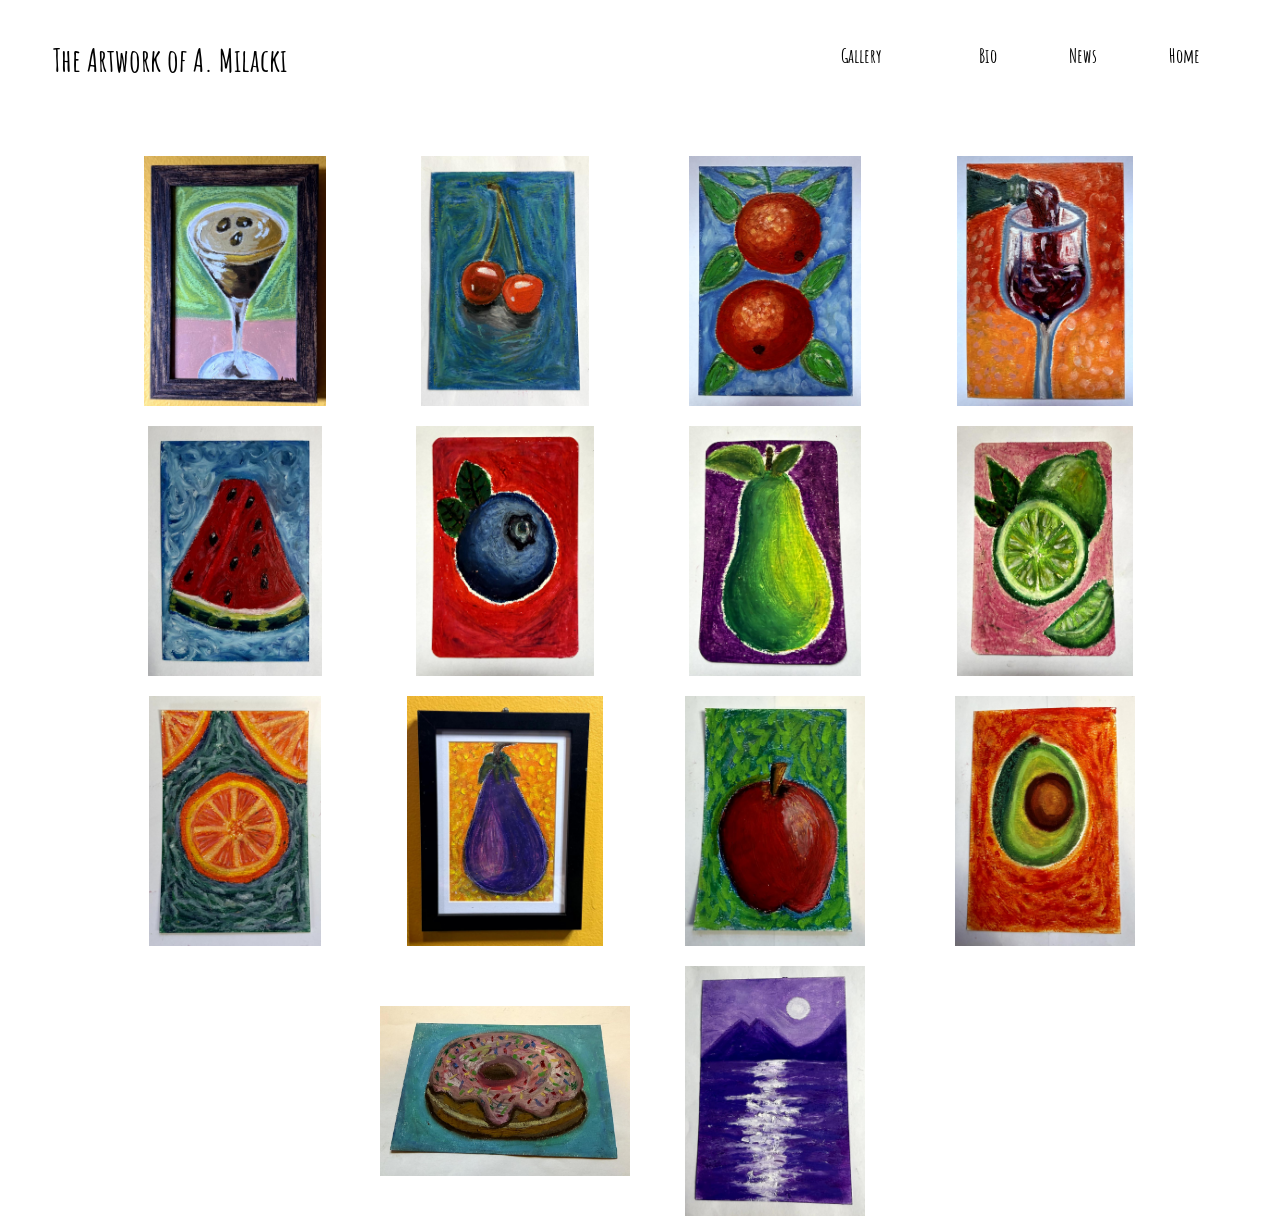
==== images/oil_pastel_drawings/index.html @ 972ff5c6 "Added pages for gallery" ====
<!doctype html>
<html lang="en">
  <head>
    <meta charset="UTF-8" />
    <meta name="viewport" content="width=device-width, initial-scale=1.0" />
    <link rel="stylesheet" href="../../scripts/main.css" />
    <script src="../../scripts/index.js" defer></script>
    <title>Oil and Pastels</title>
  </head>
  <style>
    @import url("https://fonts.googleapis.com/css2?family=Amatic+SC:wght@400;700&family=Caveat:wght@400..700&family=Goldman:wght@400;700&family=Pacifico&display=swap");
  </style>
  <body class="body">
    <header>
      <div><h1>The Artwork of A. Milacki</h1></div>
      <nav>
        <ul>
          <li><a href="../../gallery.html">Gallery</li>  
          <li><a href="../../bio.html">Bio</a></li>
          <li><a href="../../contact.html">News</a></li>
          <li><a href="../../index.html">Home</a></li>
        </ul>
      </nav>
    </header>
    <div class="container">
      <div class="wrapper">
        <div id="photoGrid" class="slides">
          <img src="Oil_Pastel 1.jpg">
          <img src="Cherry cover .jpg">
          <img src="Oil_Pastel 2.jpg"> 
          <img src="Oil_Pastel 3.jpg"> 
          <!-- <img src="Oil_Pastel 4.jpg">  -->
          <img src="Oil_Pastel 5.jpg"> 
          <!-- <img src="Oil_Pastel 6.jpg">  -->
          <img src="Oil_Pastel 7.jpg"> 
          <img src="Oil_Pastel 8.jpg"> 
          <img src="Oil_Pastel 9.jpg"> 
          <img src="Oil_Pastel 10.jpg"> 
          <img src="Oil_Pastel 11.jpg"> 
          <img src="Oil_Pastel 12.jpg"> 
          <img src="Oil_Pastel 13.jpg"> 
          <!-- <img src="Oil_Pastel 14.jpg">  -->
          <img src="Oil_Pastel 15.jpg"> 
          <img src="Oil_Pastel 16.jpg"> 

        </div>
      </div>
      <div class="modalContainer">
        <div id="modalSlider" class="modal"></div>
      </div>
    </div>
  </body>
</html>
---- scripts/main.css ----
body {
    /* margin-left: 45px;
    margin-right: 45px; */
    background-color: white;
    /* f4c430 ffd700 */
    /* background-image: url(images/stars.jpg); */
    /* background-size; */

}

a {
   text-decoration: none;
   color:white;
}

li::after {
   content: "|";
   margin-left: 1.5rem;
}

header {
    display: flex;
    justify-content: space-between;
    padding-top: 10px;
    padding-bottom: 10px;
    background-color: #ffffffd3;
    padding-left: 45px;
    padding-right: 45px;
    font-family: "Amatic SC", sans-serif;
    
    

}

nav ul {
    display: flex;
    gap: 25px;
    font-size: 25px;
    list-style-type: none;
    
    
    
}

nav a {
    text-decoration: none;
    color: black;
    font-weight: 700;
}

nav a:hover {
    color: rgb(255, 2, 2);
}
.head-container {
   margin: 0 auto;
   height: 100%;
   padding-top:10px;
   padding-left: 20px;
   padding-right: 20px;
   padding-bottom: 0;
   background-color: hsla(0, 2%, 10%, 0.75);
   display: flex;
   justify-content: space-between;
   align-items: end;
   font-family: Arial, Helvetica, sans-serif;
}

.head-container p {
   color: white;
   font-size: 1.25rem;
}

.head-container ul, li{
   font-size: 1.25rem;
   display: flex;
   margin-left: 20px;
   color: white;
   list-style:none;
}

/* h1 {
    font-size: 4rem;
    text-align: center;
    color: hwb(0 71% 29% / 0.787);
    font-family: 'Segoe UI', Tahoma, Geneva, Verdana, sans-serif;
} */

.container {
    display: grid;
    grid-template-columns: repeat(auto-fill, minmax(300px, 1fr));
    margin-bottom: 100px;
    justify-items: center;
}

.wrapper {
    position: absolute;
    width: 90vw;
    margin: 0 auto;
    display: grid;
    margin-bottom: 25px;
    margin-top:30px;
} 

.slides {
    padding: 4px 4px;
    display: block;
    align-items: center;
    display: flex;
    justify-content: center;
    align-items: center;
    flex-wrap: wrap;
}

.slides img:hover {
   box-shadow: 0 0 15px 5px rgba(232, 248, 5, 0.918);
   /* outline:5px solid rgb(0, 9, 22); */
   /* outline-offset: -5px; */
 }  

.slides img {
    Margin: 10px;
    align-items: center;
    height: 250px;
    width: 250px;
    object-fit:scale-down;
    cursor: pointer;
}

.grayout {
    left: 0px;
    top: 0px;
    height: 100%;
    width: 100%;
    background-color: black;
    opacity: 0.5;
    z-index: 100;
    filter: grayscale(1);
 }

 .modal {
    position: fixed;
    top: 50%;
    left: 50%;
    transform: translate(-50%, -50%);
    z-index: 200;
    display: none;
    
 }

 .modal img {
    margin: auto;
    width: auto;
    height: 70vh;
    border-radius: 10px;
 }

 .showModal {
    display: block;
 }

 #leftButton{
    position: absolute;
    z-index: 300;
    top: 50%;
    transform: translateY(-0%);
    transform: translateX(10%);
    left: 0;
    border:none;
    opacity: .7;
    border-radius: 100%;
    padding: 5px 15px;
    font-size: 2rem;
    color: white;
    background-color: hsla(240, 7%, 46%, 0.50);
    cursor: pointer;
 }

 #rightButton{
    position: absolute;
    z-index: 300;
    top: 50%;
    transform: translateY(-50%);
    transform: translateX(-10%);
    right: 0;
    border: none;
    border-radius: 100%; 
    padding: 5px 15px;
    opacity: .7;
    font-size: 2rem;
    color: white;
    background-color: hsla(240, 7%, 46%, 0.50);
    cursor: pointer;
 }

 #exitButton{
    position: absolute;
    z-index: 300;
    top: 0;
    right: 0;
    transform: translateY(10%);
    transform: translateX(-10%);
    border-radius: 100%;
    padding: 2px;
    padding-left: 5px;
    padding-right: 5px;
    font-size: 1.5rem;
    color: rgb(248, 4, 4);
    opacity:0.3;
    cursor: pointer;
 }

 #exitButton:hover {
    transform:scale(150%) translateX(-20%);
    opacity: 1;  
 }

 #leftButton:hover, #rightButton:hover {
    background-color: hsla(0, 0%, 79%, 0.809);
    color: black;
    opacity: 1;
 }


 @media screen and (max-width: 768px) {
   
   h1 {
      font-size: 2rem;
   }

   .head-container ul, li{
      font-size: .75rem;
   }
   .slides {
      justify-content: center;
}

   .slides img {
      width: 50vw;
      height: auto;
   }
   
   #leftButton, #rightButton, #exitButton {
      font-size: .75rem;
   }

   .modal img {
      width: 60vw;
      height: auto;
   } 

  }
 @media screen and (max-width: 1230px)   {
    
   .slides {
      justify-content: space-around;
   }
   #leftButton, #rightButton, #exitButton {
      font-size: 1.5rem;
   }
   
   .modal img {
      width: 80vw;
      height: auto;
   }
}
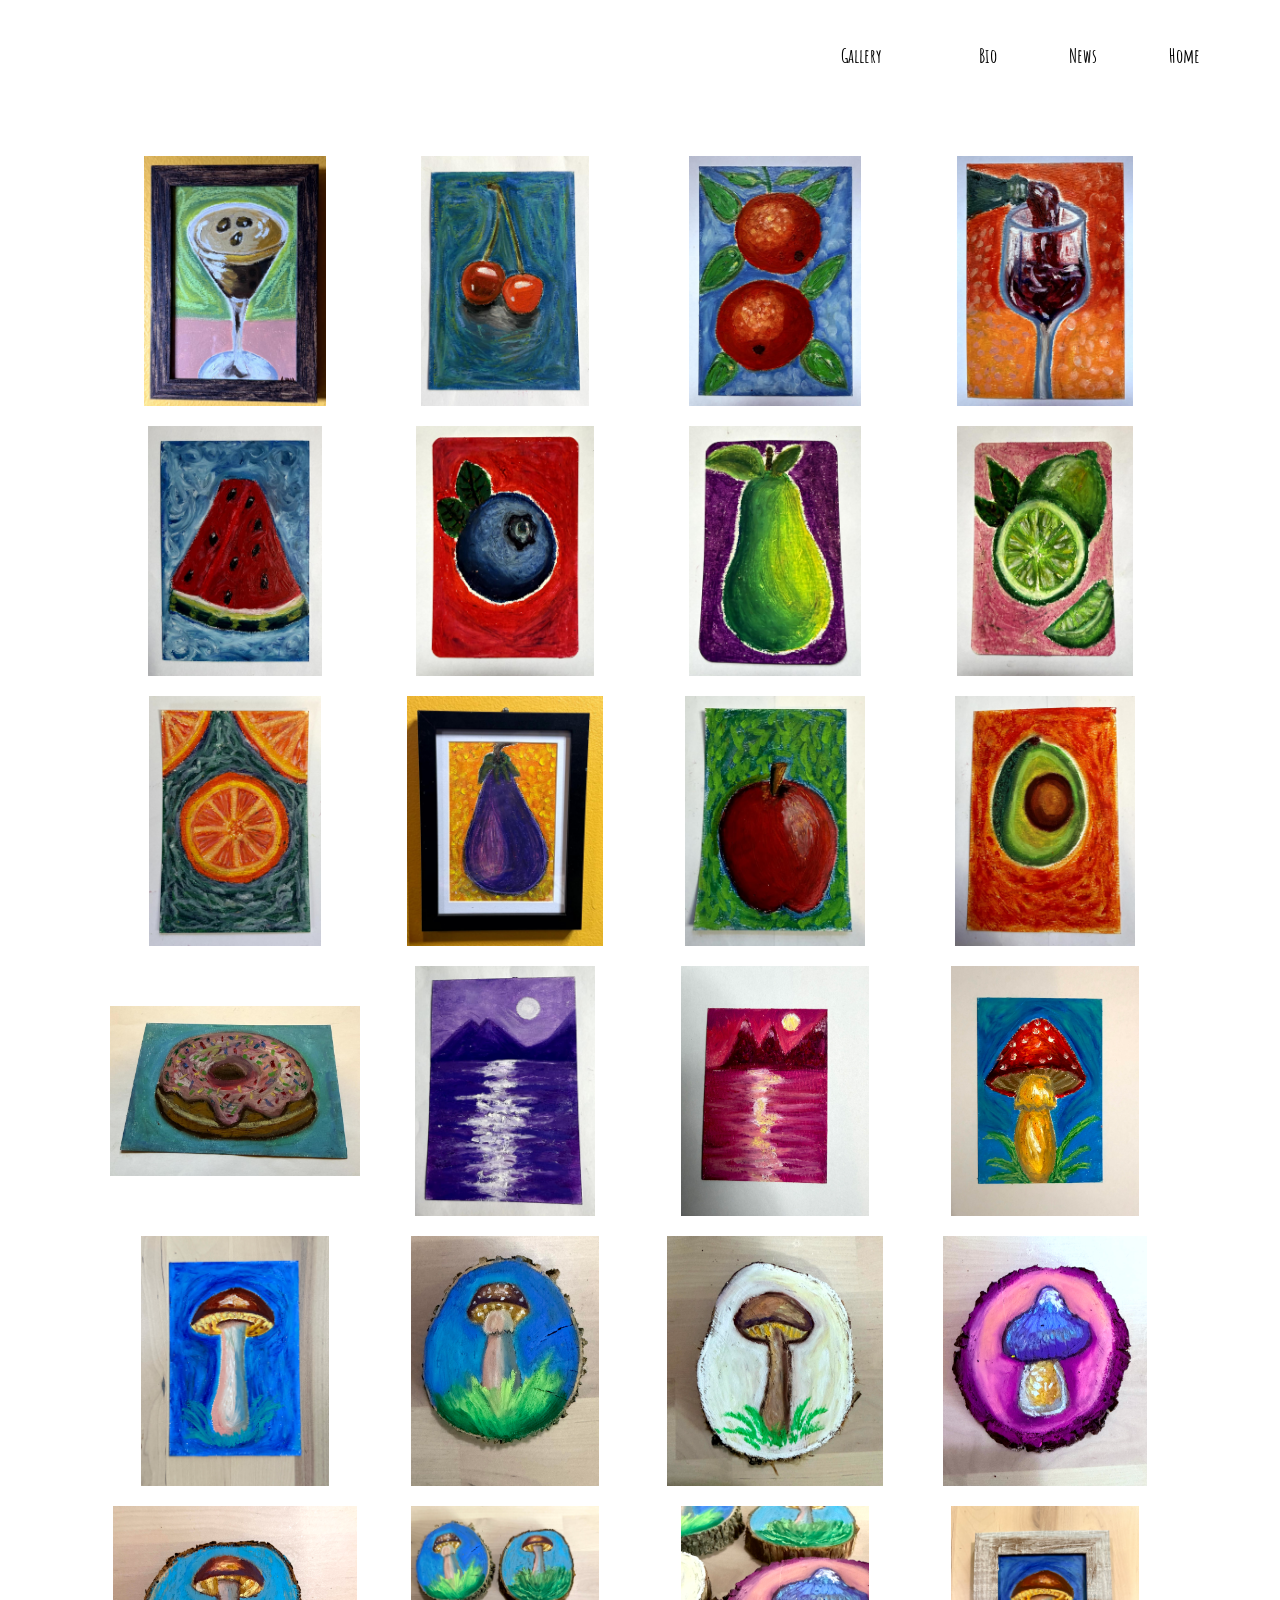
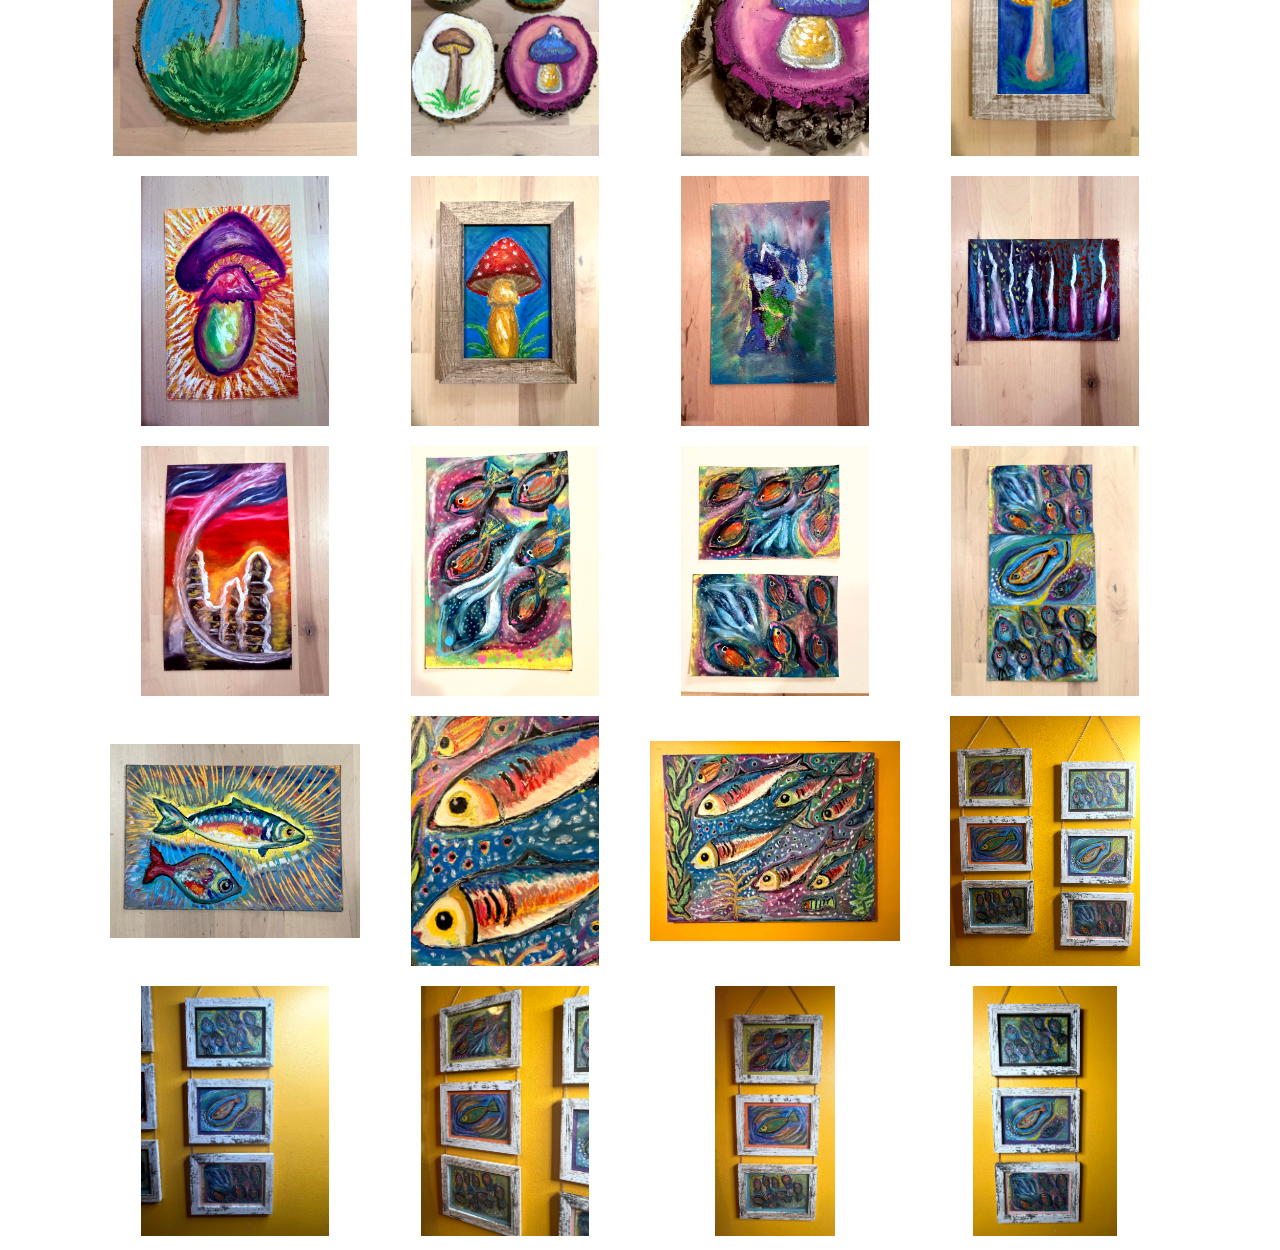
==== commit d5e860b0: "Added Media queries and images" ====
--- a/images/oil_pastel_drawings/index.html
+++ b/images/oil_pastel_drawings/index.html
@@ -12,7 +12,7 @@
   </style>
   <body class="body">
     <header>
-      <div><h1>The Artwork of A. Milacki</h1></div>
+      <div><h1><a href="index.html">The Artwork of A. Milacki</a></h1></div>
       <nav>
         <ul>
           <li><a href="../../gallery.html">Gallery</li>  
@@ -41,7 +41,34 @@
           <img src="Oil_Pastel 13.jpg"> 
           <!-- <img src="Oil_Pastel 14.jpg">  -->
           <img src="Oil_Pastel 15.jpg"> 
-          <img src="Oil_Pastel 16.jpg"> 
+          <img src="Oil_Pastel 16.jpg">
+          <img src="Oil_Pastel 17.jpg"> 
+          <img src="Oil_Pastel 18.jpg"> 
+          <img src="Oil_Pastel 19.jpg"> 
+          <img src="Oil_Pastel 20.jpg"> 
+          <img src="Oil_Pastel 21.jpg"> 
+          <img src="Oil_Pastel 22.jpg"> 
+          <img src="Oil_Pastel 23.jpg"> 
+          <img src="Oil_Pastel 24.jpg"> 
+          <img src="Oil_Pastel 25.jpg"> 
+          <img src="Oil_Pastel 26.jpg"> 
+          <img src="Oil_Pastel 27.jpg"> 
+          <img src="Oil_Pastel 28.jpg"> 
+          <img src="Oil_Pastel 29.jpg"> 
+          <img src="Oil_Pastel 30.jpg"> 
+          <img src="Oil_Pastel 31.jpg"> 
+          <img src="Oil_Pastel 32.jpg"> 
+          <img src="Oil_Pastel 33.jpg"> 
+          <img src="Oil_Pastel 34.jpg"> 
+          <img src="Oil_Pastel 35.jpg"> 
+          <img src="Oil_Pastel 36.jpg"> 
+          <img src="Oil_Pastel 37.jpg"> 
+          <img src="Oil_Pastel 38.jpg"> 
+          <img src="Oil_Pastel 39.jpg"> 
+          <img src="Oil_Pastel 40.jpg"> 
+          <img src="Oil_Pastel 41.jpg"> 
+          <img src="Oil_Pastel 42.jpg"> 
+
 
         </div>
       </div>
--- a/scripts/main.css
+++ b/scripts/main.css
@@ -51,6 +51,26 @@
 nav a:hover {
     color: rgb(255, 2, 2);
 }
+/* 
+nav ul {
+    display: flex;
+    gap: 25px;
+    font-size: 25px;
+    list-style-type: none;
+    
+    
+    
+}
+
+nav a {
+    text-decoration: none;
+    color: black;
+    font-weight: 700;
+}
+
+nav a:hover {
+    color: rgb(255, 2, 2);
+} */
 .head-container {
    margin: 0 auto;
    height: 100%;
@@ -224,7 +244,7 @@
  @media screen and (max-width: 768px) {
    
    h1 {
-      font-size: 2rem;
+      font-size: 1rem;
    }
 
    .head-container ul, li{
@@ -232,11 +252,45 @@
    }
    .slides {
       justify-content: center;
+      
+   }
+   nav ul {
+    display:block;
+    /* flex-direction: column; */
+    margin: 0;
+    padding: 0;
+    /* gap: 25px; */
+    font-size: .5rem;
+    list-style-type: none;
+        
+   }
+   /* nav li {
+      margin: 0;
+   } */
+
+   nav a {
+    text-decoration: none;
+    color: black;
+    font-weight: 700;
+   }
+
+   nav a:hover {
+    color: rgb(255, 2, 2);
+   }
+
+  .container {
+    display: grid;
+    grid-template-columns: repeat(auto-fill, minmax(100px, 1fr));
+    /* margin-bottom: px; */
+    justify-items: center;
 }
 
    .slides img {
       width: 50vw;
       height: auto;
+      align-items: center;
+      /* margin: 100px; */
+      
    }
    
    #leftButton, #rightButton, #exitButton {
